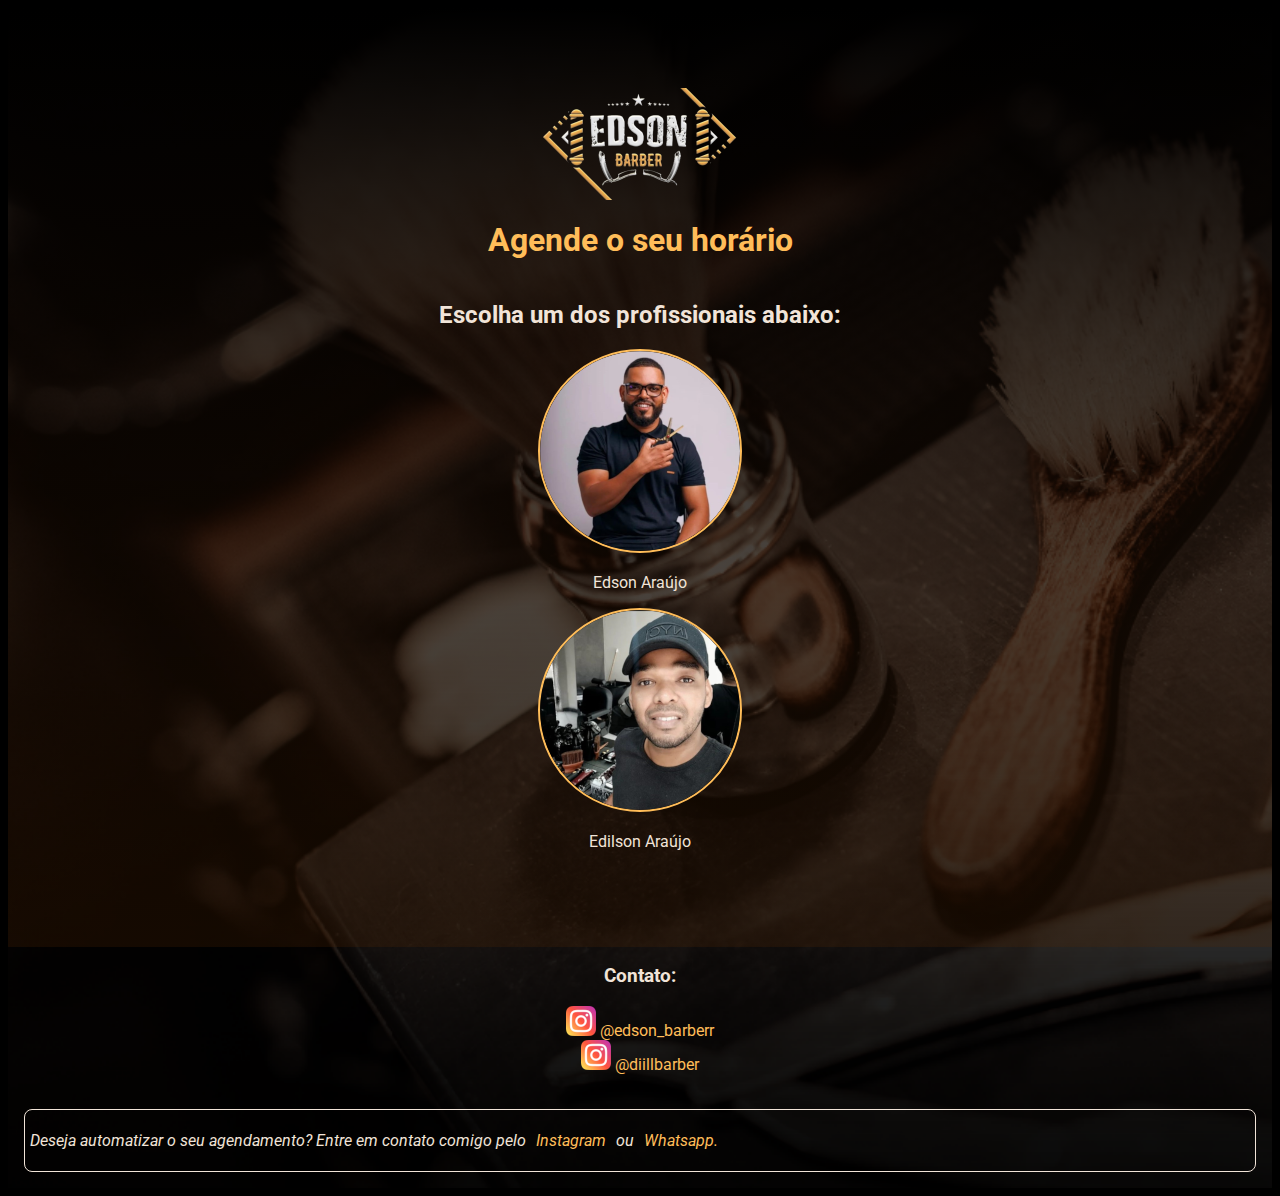
==== barbeiro.html @ c38e2692 "Commit 1" ====
<!DOCTYPE html>
<html lang="pt-BR">

<head>
    <meta charset="UTF-8">
    <meta http-equiv="X-UA-Compatible" content="IE=edge">
    <meta name="viewport" content="width=device-width, initial-scale=1.0">
    <title>Edson Barber</title>
    <link rel="preconnect" href="https://fonts.googleapis.com">
    <link rel="preconnect" href="https://fonts.gstatic.com" crossorigin>
    <link href="https://fonts.googleapis.com/css2?family=Oswald&family=Roboto:wght@700&display=swap" rel="stylesheet">
    <link rel="stylesheet" href="style.css">
    <script src="scripts.js"></script>
    
</head>

<body>
    <div class="content">  
        <img src="imagens/logo s fundo200px.png" alt="logo-barbearia">      
        <h1>Agende o seu horário</h1>
        <h2>Escolha um dos profissionais abaixo:</h2>
        <form id="form">                
            <div>
                <label>
                    <input onclick="escolherBarbeiro('edson')" class="input-radio" type="radio" name="opcao" value="edson">
                    <img class="imagem-barbeiro" src="imagens/Edson200px.png" alt="Edson">
                    <p>Edson Araújo</p>
                </label>
            </div>
            <div>
                <label>
                    <input onclick="escolherBarbeiro('edilson')" class="input-radio" type="radio" name="opcao" value="edilson">
                    <img class="imagem-barbeiro" src="imagens/Edilson200px.png" alt="Edilson">
                    <p>Edilson Araújo</p>
                </label>
            </div>
                  
        </form>        
    </div>
    <div class="social">
        <h3>Contato:</h3>
        <div class="instagram">
            <a href="https://www.instagram.com/edsonaraujobarber/" target="_blank" rel="external"><img src="imagens/instagram30px.png"> @edson_barberr</a>
        </div>
        <div class="instagram">
            <a href="https://www.instagram.com/diillbarber/" target="_blank" rel="external"><img
            src="imagens/instagram30px.png"> @diillbarber</a>
        </div>
    </div>
    <br>
    <footer>
        <address>
            <p>Deseja automatizar o seu agendamento? Entre em contato comigo pelo<a href="https://www.instagram.com/levi_sanchesz/" target="_blank" rel="author">Instagram</a>ou<a href="https://api.whatsapp.com/send?phone=5575982023426" target="_blank" rel="author">Whatsapp.</a></p>            
        </address>
    </footer>
</body>

</html>
---- style.css ----
@charset "UTF-8";
html {
    background-color: #000000;
}



body {
    background-image: url(imagens/Barbearia\ \(1\).png);
    font-family: 'Roboto', sans-serif;
    background-size: cover;
    background-repeat: no-repeat;
    display: flex;
    flex-direction: column;
    
}

h1 {
    color: #ffbd59;
}

h2, h3, p, footer {
    color: #f1e4d8;
}

table {
    background-image: linear-gradient(#000000, #5225003d, #000000);
    border: 2px solid;
    border-radius: 1em;    
    border-color: #f1e4d89a;   
    padding-left: 1em;
    padding-right: 1em;
    padding-top: 1em;
    padding-bottom: 1em;  
    
}

th {
    padding-bottom: 1em;
}

td {
    padding: 15px;
    border: 1px solid;
    border-radius: 1em;
    color: #f1e4d8; 
    font-size: 15px;
}

a {
    font-family: 'Roboto', sans-serif;
    color: #ffbd59;
    text-decoration: none;
    margin: 10px;
}

footer {
    border: 1px solid;
    border-radius: 0.5em;
    margin: 1em; 
    display: flex;  
}

address {
    padding: 5px;
    font-family: 'Roboto', sans-serif;  
    text-align: center;  
}

button {
    padding: 1rem;
    font-size: 1rem;
    outline: none;
    border: none;
    border-radius: 5px;
    margin-top: 1rem;
    background-color: #000000de;
    color: #f1e4d8;
    cursor: pointer;
    font-weight: bold; 
}

select, option{
    text-align: center;
    font-weight: bold;    
}

.imagem-barbeiro  {
    border: 2px solid;
    border-radius: 7rem;
    color: #ffbd59;
}

.content {
    background-image: linear-gradient(#000000, #5225003d);                                  
    padding: 5em;
    display: flex;
    flex-direction: column;
    justify-content: center;
    align-items: center;
    text-align: center;
}

.inputs, select {
    padding: 8px 5px;
    outline: none;
    border-radius: 5px;
    border: 2px solid;
    border-color: #f1e4d8;
    background-color: #000000b3;
    color: #ffbd59;    
    box-sizing: border-box;
    transition: .6s;
    font-weight: bold;
    text-align: center;
    font-size: 1rem;
}

.inputs:focus {
    border-color: #ffbd59;
}

.inputs::placeholder {
    color: #292929;
}

.span-required, .span-dia {
    display: none;
    font-size: 0.9rem;
    margin: 3px 0 0 1px;
    color: #e63636;
}

.social {
    display: flex;
    flex-direction: column;
    align-items: center;
}

.listaServicos {
    color: #f1e4d8; 
    display: flex;   
    flex-direction: column;
    justify-content: center;
    align-items: center;
}

.input-radio {
    display: none;
}

#logo {
    image-resolution: 100px;
}

#span-data {
    margin: 5px 0 1rem;
}

#date-input {
    margin: 0 0 15px;
}
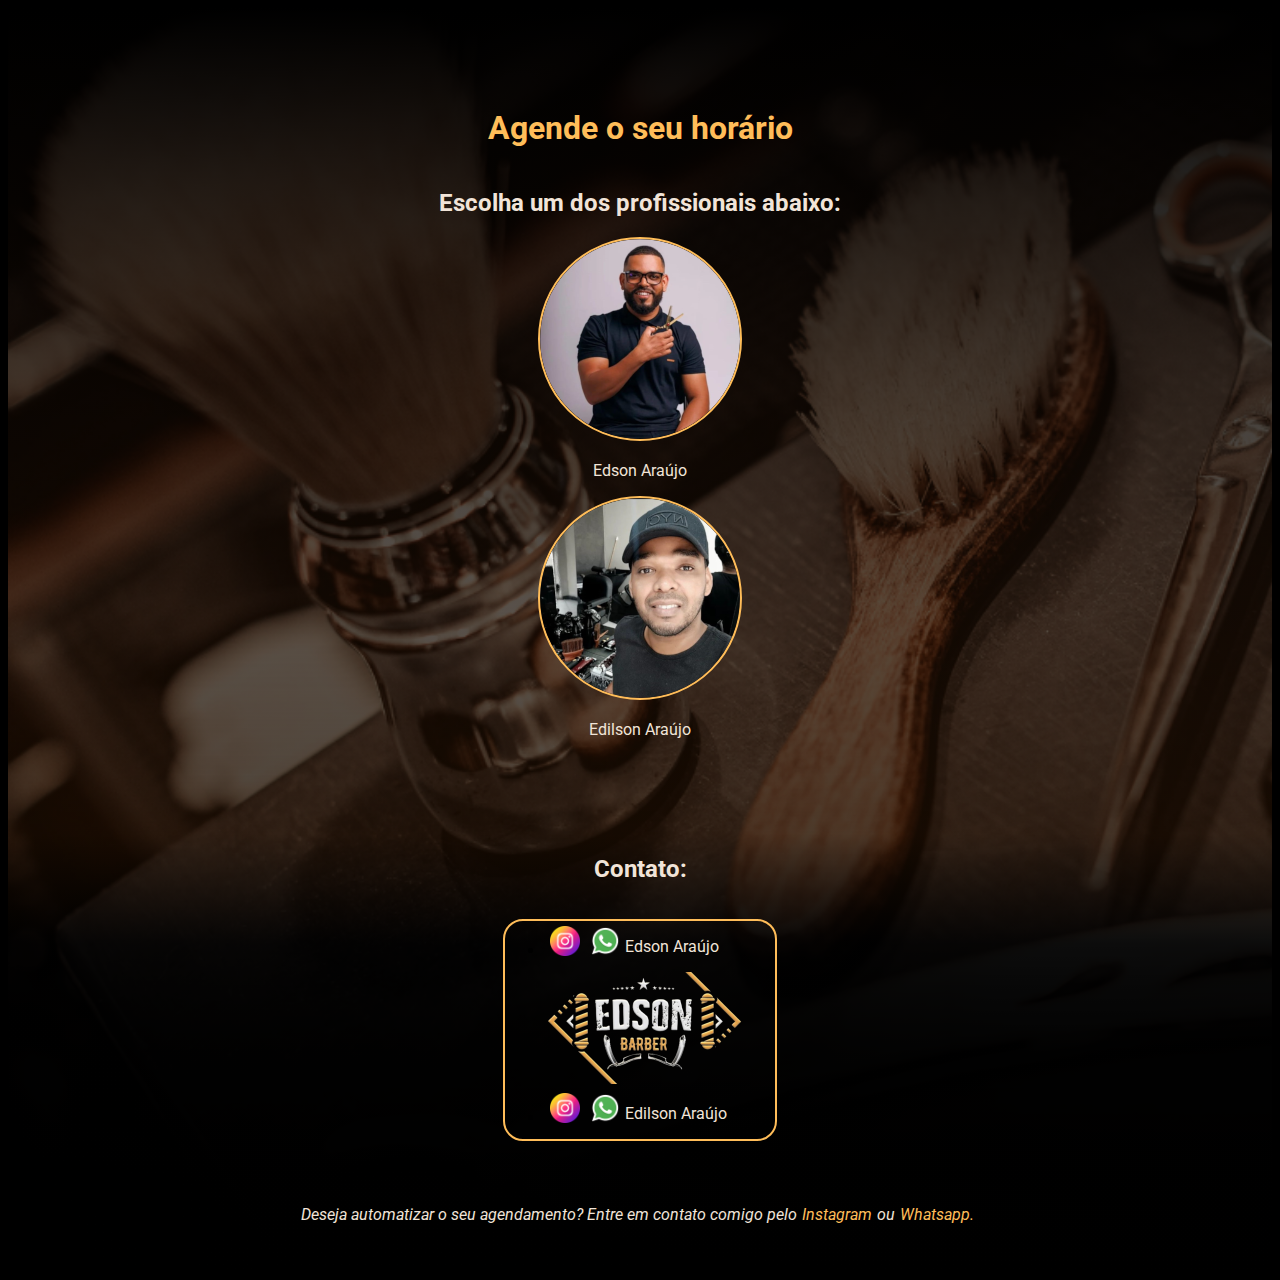
==== commit 7cf3cf7b: "commit beta" ====
--- a/barbeiro.html
+++ b/barbeiro.html
@@ -15,8 +15,7 @@
 </head>
 
 <body>
-    <div class="content">  
-        <img src="imagens/logo s fundo200px.png" alt="logo-barbearia">      
+    <div class="content">              
         <h1>Agende o seu horário</h1>
         <h2>Escolha um dos profissionais abaixo:</h2>
         <form id="form">                
@@ -37,22 +36,33 @@
                   
         </form>        
     </div>
-    <div class="social">
-        <h3>Contato:</h3>
-        <div class="instagram">
-            <a href="https://www.instagram.com/edsonaraujobarber/" target="_blank" rel="external"><img src="imagens/instagram30px.png"> @edson_barberr</a>
+    <div id="contato">
+        <h2>Contato:</h2>
+        <div id="social">
+            <ul id="lista-social">
+                <li>
+                    <div id="edson">
+                        <a href="https://www.instagram.com/edsonaraujobarber/" target="_blank" rel="external"><img class="social-image" src="imagens/instagram.png" alt="instagram de Edson"></a>
+                        <a href="https://api.whatsapp.com/send?phone=5575982788012" target="_blank" rel="external"><img class="social-image" src="imagens/Whatsapp-icon.png" alt="Whatsapp de Edson"></a>
+                        <p>Edson Araújo</p>
+                    </div>
+                </li>
+                <img src="imagens/logo s fundo200px.png" alt="logo-barbearia" id="logo">
+                <li>
+                    <div id="edilson">
+                        <a href="https://www.instagram.com/diillbarber/" target="_blank" rel="external"><img class="social-image" src="imagens/instagram.png" alt="instagram de Edilson"></a>
+                        <a href="https://api.whatsapp.com/send?phone=5575983185932" target="_blank" rel="external"><img class="social-image" src="imagens/Whatsapp-icon.png" alt="Whatsapp de Edilson"></a>
+                        <p>Edilson Araújo</p>
+                    </div>
+                </li>
+            </ul>
         </div>
-        <div class="instagram">
-            <a href="https://www.instagram.com/diillbarber/" target="_blank" rel="external"><img
-            src="imagens/instagram30px.png"> @diillbarber</a>
-        </div>
+        <footer>
+            <address>
+                <p>Deseja automatizar o seu agendamento? Entre em contato comigo pelo<a href="https://www.instagram.com/levi_sanchesz/" target="_blank" rel="author">Instagram</a>ou<a href="https://api.whatsapp.com/send?phone=5575982023426" target="_blank" rel="author">Whatsapp.</a></p>            
+            </address>
+        </footer>
     </div>
-    <br>
-    <footer>
-        <address>
-            <p>Deseja automatizar o seu agendamento? Entre em contato comigo pelo<a href="https://www.instagram.com/levi_sanchesz/" target="_blank" rel="author">Instagram</a>ou<a href="https://api.whatsapp.com/send?phone=5575982023426" target="_blank" rel="author">Whatsapp.</a></p>            
-        </address>
-    </footer>
 </body>
 
 </html>--- a/style.css
+++ b/style.css
@@ -2,17 +2,13 @@
 html {
     background-color: #000000;
 }
-
-
-
 body {
-    background-image: url(imagens/Barbearia\ \(1\).png);
+    background-image: url(imagens/Barbearia\ 2.png);
     font-family: 'Roboto', sans-serif;
     background-size: cover;
     background-repeat: no-repeat;
     display: flex;
     flex-direction: column;
-    
 }
 
 h1 {
@@ -24,15 +20,15 @@
 }
 
 table {
-    background-image: linear-gradient(#000000, #5225003d, #000000);
+    background-color: #0000008a;
     border: 2px solid;
-    border-radius: 1em;    
+    border-radius: 10px;    
     border-color: #f1e4d89a;   
     padding-left: 1em;
     padding-right: 1em;
     padding-top: 1em;
-    padding-bottom: 1em;  
-    
+    padding-bottom: 1em; 
+    width: 100%; 
 }
 
 th {
@@ -40,9 +36,9 @@
 }
 
 td {
-    padding: 15px;
+    padding: 10px;
     border: 1px solid;
-    border-radius: 1em;
+    border-radius: 10px;
     color: #f1e4d8; 
     font-size: 15px;
 }
@@ -51,20 +47,17 @@
     font-family: 'Roboto', sans-serif;
     color: #ffbd59;
     text-decoration: none;
-    margin: 10px;
+    margin: 5px;
 }
 
 footer {
-    border: 1px solid;
-    border-radius: 0.5em;
-    margin: 1em; 
-    display: flex;  
+    margin: 1em;
 }
 
 address {
-    padding: 5px;
-    font-family: 'Roboto', sans-serif;  
-    text-align: center;  
+    padding: 1rem; 
+    text-align: center; 
+    
 }
 
 button {
@@ -73,6 +66,8 @@
     outline: none;
     border: none;
     border-radius: 5px;
+    border: 2px solid;
+    border-color: #f1e4d8;
     margin-top: 1rem;
     background-color: #000000de;
     color: #f1e4d8;
@@ -131,10 +126,10 @@
     color: #e63636;
 }
 
-.social {
-    display: flex;
-    flex-direction: column;
-    align-items: center;
+
+.social-image {
+    width: 30px;
+    height: 30px;
 }
 
 .listaServicos {
@@ -149,6 +144,10 @@
     display: none;
 }
 
+.opcao {
+    background-color: #000000;
+}
+
 #logo {
     image-resolution: 100px;
 }
@@ -161,6 +160,28 @@
     margin: 0 0 15px;
 }
 
+#contato {
+    text-align: center;  
+    background-image: linear-gradient(#5225003d, #000000c4,#000000eb, #000000f8, #000000fe );  
+}
+
+#social {    
+    display: flex;
+    justify-content: center;
+    flex-direction: row;
+    align-items: center;
+}
+
+#edson, #edilson {
+    display: flex;
+}
+
+#lista-social {
+    border: 2px solid;
+    border-color: #ffbd59;
+    border-radius: 20px;
+    padding-right: 30px;
+}
 
 
 
@@ -168,3 +189,4 @@
 
 
 
+
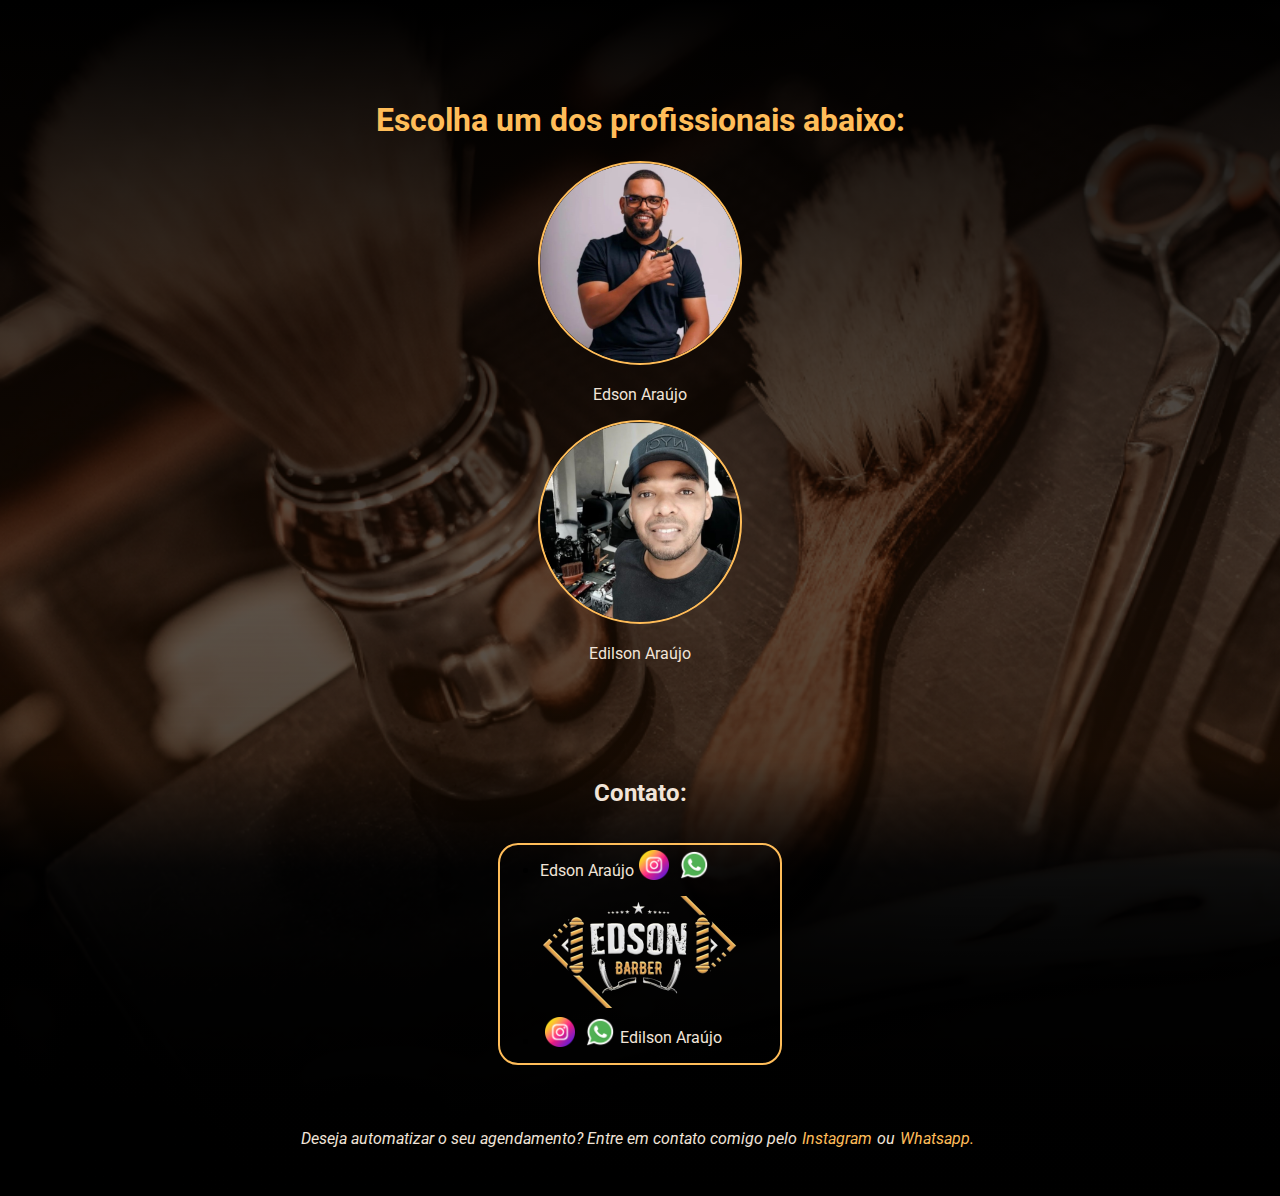
==== commit 64fa0e9d: "commit beta 3" ====
--- a/barbeiro.html
+++ b/barbeiro.html
@@ -9,6 +9,7 @@
     <link rel="preconnect" href="https://fonts.googleapis.com">
     <link rel="preconnect" href="https://fonts.gstatic.com" crossorigin>
     <link href="https://fonts.googleapis.com/css2?family=Oswald&family=Roboto:wght@700&display=swap" rel="stylesheet">
+    <link rel="shortcut icon" href="imagens/Google-Noto-Emoji-Travel-Places-42527-barber-pole.512.png" type="image/x-icon">
     <link rel="stylesheet" href="style.css">
     <script src="scripts.js"></script>
     
@@ -16,9 +17,9 @@
 
 <body>
     <div class="content">              
-        <h1>Agende o seu horário</h1>
-        <h2>Escolha um dos profissionais abaixo:</h2>
-        <form id="form">                
+        
+        <h1>Escolha um dos profissionais abaixo:</h1>
+        <form>                
             <div>
                 <label>
                     <input onclick="escolherBarbeiro('edson')" class="input-radio" type="radio" name="opcao" value="edson">
@@ -42,9 +43,9 @@
             <ul id="lista-social">
                 <li>
                     <div id="edson">
+                        <p>Edson Araújo</p>
                         <a href="https://www.instagram.com/edsonaraujobarber/" target="_blank" rel="external"><img class="social-image" src="imagens/instagram.png" alt="instagram de Edson"></a>
                         <a href="https://api.whatsapp.com/send?phone=5575982788012" target="_blank" rel="external"><img class="social-image" src="imagens/Whatsapp-icon.png" alt="Whatsapp de Edson"></a>
-                        <p>Edson Araújo</p>
                     </div>
                 </li>
                 <img src="imagens/logo s fundo200px.png" alt="logo-barbearia" id="logo">
--- a/style.css
+++ b/style.css
@@ -9,6 +9,7 @@
     background-repeat: no-repeat;
     display: flex;
     flex-direction: column;
+    margin: 0;
 }
 
 h1 {
@@ -18,6 +19,8 @@
 h2, h3, p, footer {
     color: #f1e4d8;
 }
+
+
 
 table {
     background-color: #0000008a;
@@ -77,7 +80,7 @@
 
 select, option{
     text-align: center;
-    font-weight: bold;    
+    font-weight: bold; 
 }
 
 .imagem-barbeiro  {
@@ -180,13 +183,37 @@
     border: 2px solid;
     border-color: #ffbd59;
     border-radius: 20px;
-    padding-right: 30px;
-}
-
-
-
-
-
-
-
-
+    padding-right: 40px;
+}
+
+#form {
+    background-color: #000000d0;
+    border: 2px solid;
+    border-color: #ffbd59;
+    border-radius: 15px;
+    padding: 20px;
+}
+
+#span-select {
+    color: #ffbd59;
+    font-size: 2rem;
+    display: none;
+}
+
+#agendado {
+    font-size: 4rem;
+}
+
+#check {
+    width: 5rem;
+    height: auto;
+}
+
+
+
+
+
+
+
+
+
